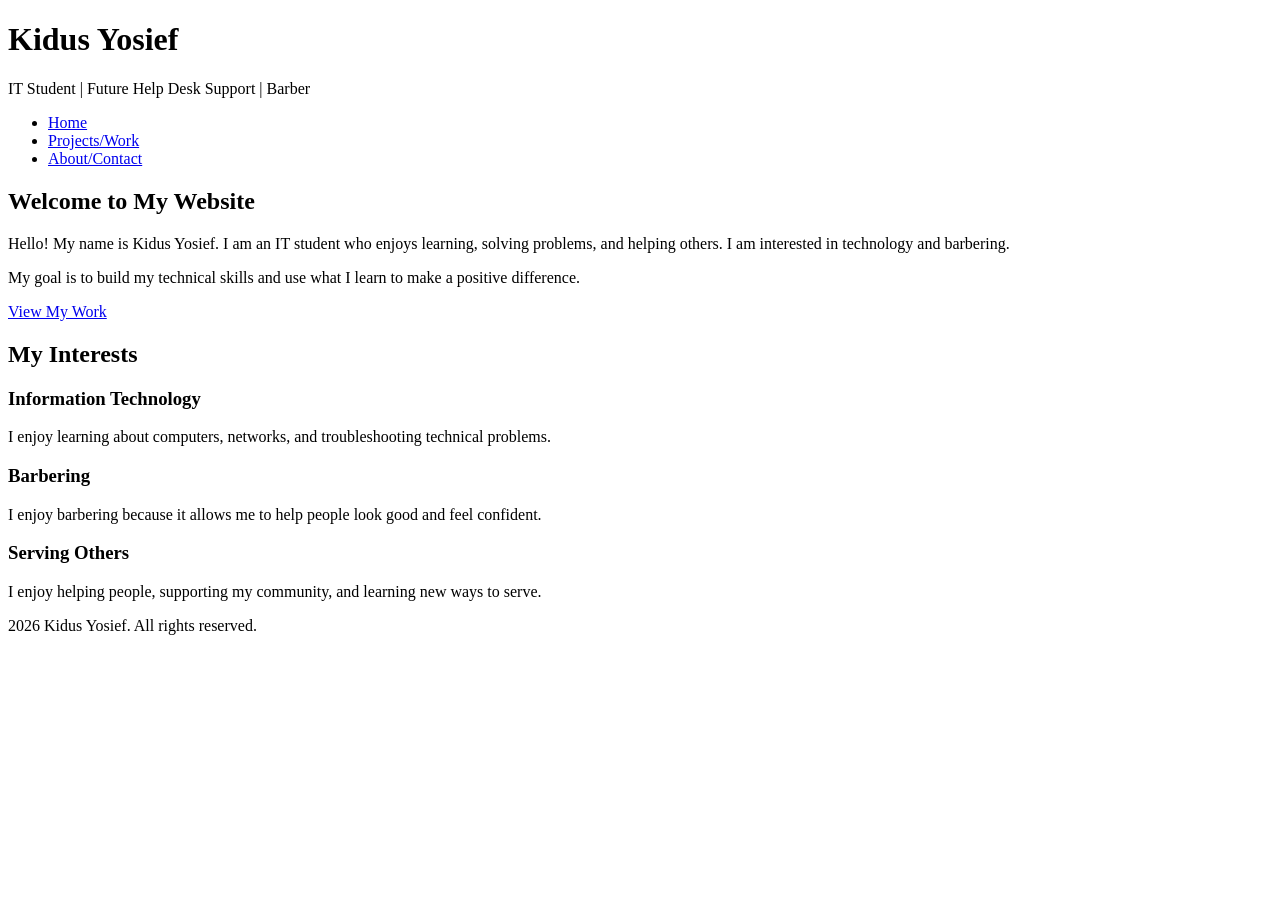
==== index.html @ e1d2c0df "Add files via upload" ====
<!DOCTYPE html>
<html lang="en">
<head>
    <meta charset="UTF-8">
    <meta name="viewport" content="width=device-width, initial-scale=1.0">
    <title>Kidus Yosief | Home</title>
</head>
<body>

    <header>
        <h1>Kidus Yosief</h1>
        <p>IT Student | Future Help Desk Support | Barber</p>

        <nav>
            <ul>
                <li><a href="index.html">Home</a></li>
                <li><a href="projects.html">Projects/Work</a></li>
                <li><a href="about.html">About/Contact</a></li>
            </ul>
        </nav>
    </header>

    <main>
        <section>
            <h2>Welcome to My Website</h2>
            <p>
                Hello! My name is Kidus Yosief. I am an IT student
                who enjoys learning, solving problems, and helping
                others. I am interested in technology and barbering.
            </p>
            <p>
                My goal is to build my technical skills and use
                what I learn to make a positive difference.
            </p>
            <a href="projects.html">View My Work</a>
        </section>

        <section>
            <h2>My Interests</h2>

            <article>
                <h3>Information Technology</h3>
                <p>
                    I enjoy learning about computers, networks,
                    and troubleshooting technical problems.
                </p>
            </article>

            <article>
                <h3>Barbering</h3>
                <p>
                    I enjoy barbering because it allows me to
                    help people look good and feel confident.
                </p>
            </article>

            <article>
                <h3>Serving Others</h3>
                <p>
                    I enjoy helping people, supporting my community,
                    and learning new ways to serve.
                </p>
            </article>
        </section>
    </main>

    <footer>
        <p>2026 Kidus Yosief. All rights reserved.</p>
    </footer>

</body>
</html>
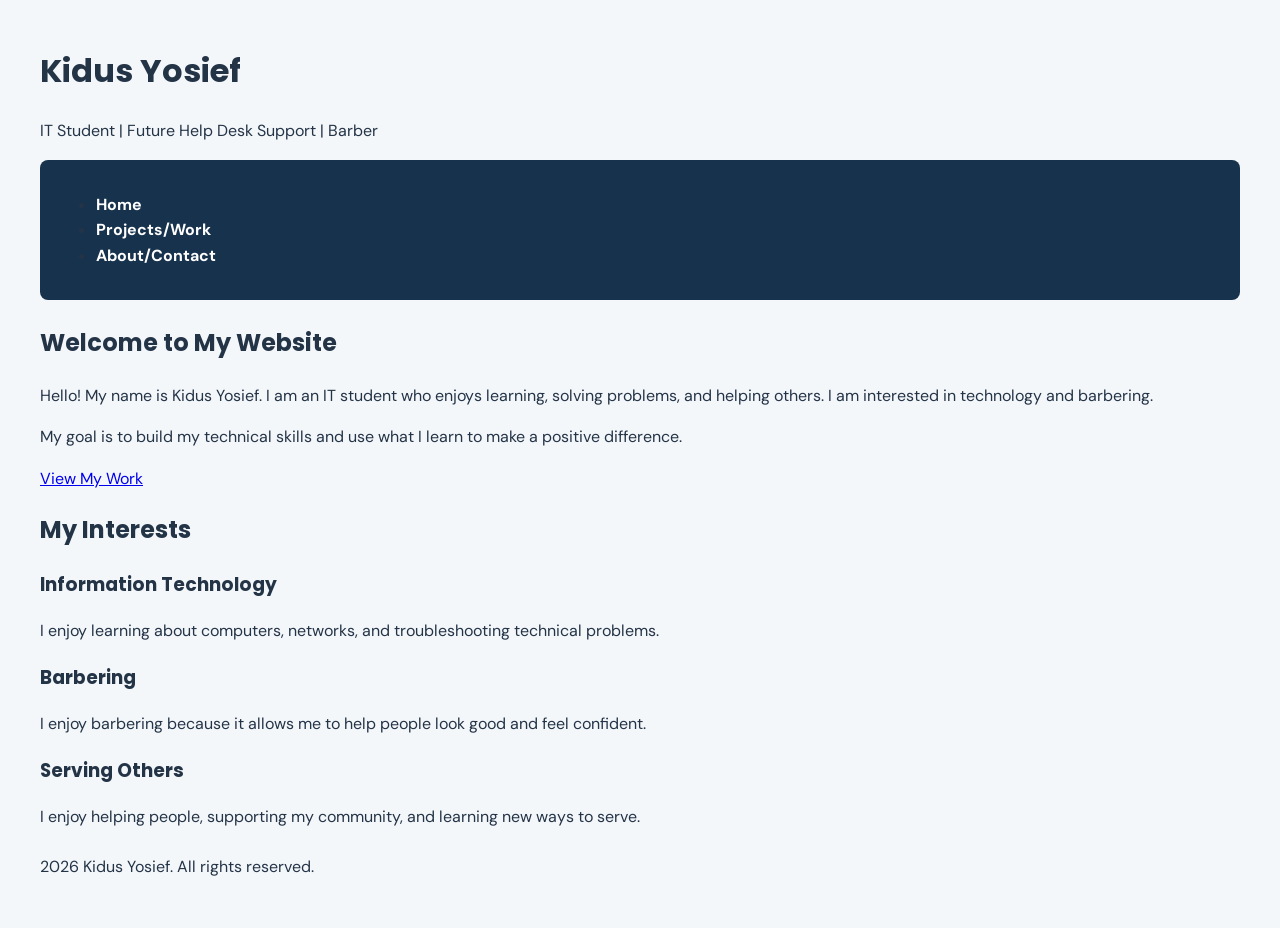
==== commit 5ece2ce4: "Link stylesheet in index.html Added a link to an external stylesheet for styling." ====
--- a/index.html
+++ b/index.html
@@ -5,6 +5,7 @@
     <meta charset="UTF-8">
     <meta name="viewport" content="width=device-width, initial-scale=1.0">
     <title>Kidus Yosief | Home</title>
+    <link rel="stylesheet" href="style.css">
 </head>
 <body>
 
--- a/style.css
+++ b/style.css
@@ -0,0 +1,65 @@
+/* Google Fonts */
+@import url('https://fonts.googleapis.com/css2?family=DM+Sans:wght@400;500;700&family=Poppins:wght@600;700&display=swap');
+
+/* Basic styles */
+* {
+  box-sizing: border-box;
+}
+
+body {
+  margin: 0;
+  padding: 24px;
+  font-family: 'DM Sans', sans-serif;
+  background-color: #F4F7FA;
+  color: #243447;
+  line-height: 1.6;
+}
+
+h1, h2, h3 {
+  font-family: 'Poppins', sans-serif;
+}
+
+header, main, footer {
+  max-width: 1200px;
+  margin: 0 auto 24px;
+}
+
+nav {
+  display: flex;
+  flex-wrap: wrap;
+  gap: 16px;
+  padding: 16px;
+  background-color: #17324D;
+  border-radius: 8px;
+}
+
+nav a {
+  color: white;
+  text-decoration: none;
+  font-weight: 700;
+}
+
+nav a:hover {
+  text-decoration: underline;
+}
+
+/* Class selector */
+.project-grid {
+  display: grid;
+  grid-template-columns: repeat(2, minmax(0, 1fr));
+  gap: 24px;
+}
+
+.project-card {
+  padding: 24px;
+  background-color: white;
+  border: 1px solid #D5DEE8;
+  border-radius: 8px;
+}
+
+/* ID selector */
+#intro {
+  padding: 32px;
+  background-color: #DFEAF4;
+  border-radius: 8px;
+}
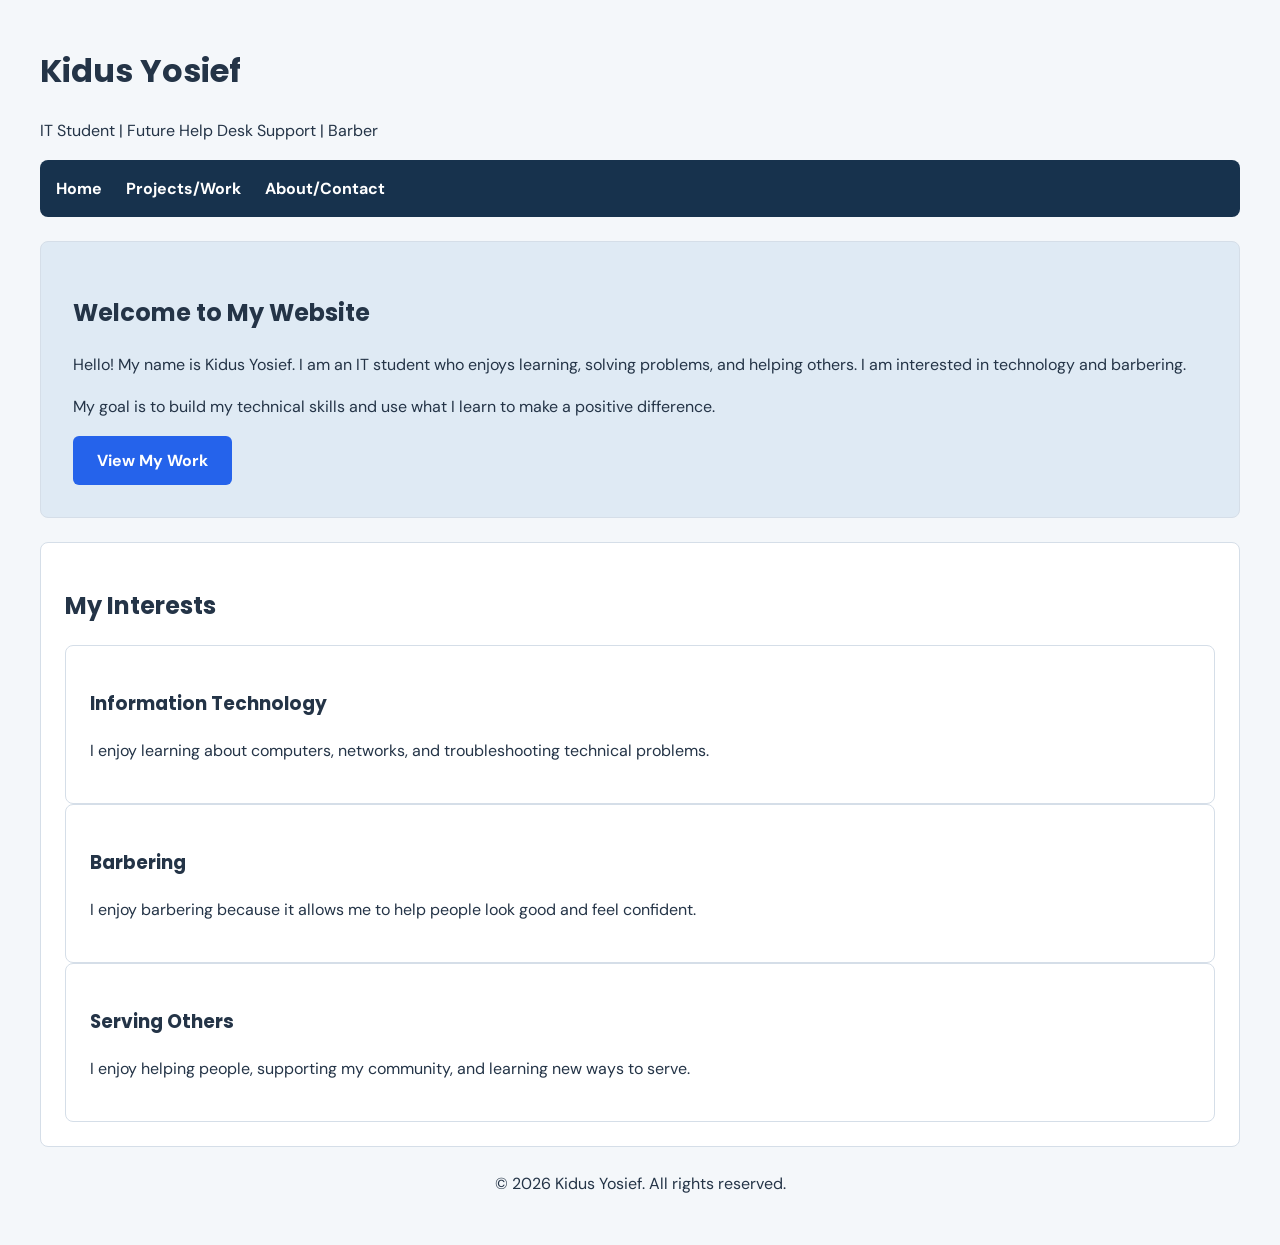
==== commit 59eeb501: "Enhance homepage with improved navigation accessibility and add button styles" ====
--- a/index.html
+++ b/index.html
@@ -13,9 +13,9 @@
         <h1>Kidus Yosief</h1>
         <p>IT Student | Future Help Desk Support | Barber</p>
 
-        <nav>
+        <nav aria-label="Main navigation">
             <ul>
-                <li><a href="index.html">Home</a></li>
+                <li><a href="index.html" aria-current="page">Home</a></li>
                 <li><a href="projects.html">Projects/Work</a></li>
                 <li><a href="about.html">About/Contact</a></li>
             </ul>
@@ -23,24 +23,29 @@
     </header>
 
     <main>
-        <section>
+        <section id="intro">
             <h2>Welcome to My Website</h2>
+
             <p>
                 Hello! My name is Kidus Yosief. I am an IT student
                 who enjoys learning, solving problems, and helping
                 others. I am interested in technology and barbering.
             </p>
+
             <p>
                 My goal is to build my technical skills and use
                 what I learn to make a positive difference.
             </p>
-            <a href="projects.html">View My Work</a>
+
+            <a class="button-link" href="projects.html">
+                View My Work
+            </a>
         </section>
 
         <section>
             <h2>My Interests</h2>
 
-            <article>
+            <article class="project-card">
                 <h3>Information Technology</h3>
                 <p>
                     I enjoy learning about computers, networks,
@@ -48,7 +53,7 @@
                 </p>
             </article>
 
-            <article>
+            <article class="project-card">
                 <h3>Barbering</h3>
                 <p>
                     I enjoy barbering because it allows me to
@@ -56,7 +61,7 @@
                 </p>
             </article>
 
-            <article>
+            <article class="project-card">
                 <h3>Serving Others</h3>
                 <p>
                     I enjoy helping people, supporting my community,
@@ -67,7 +72,7 @@
     </main>
 
     <footer>
-        <p>2026 Kidus Yosief. All rights reserved.</p>
+        <p>&copy; 2026 Kidus Yosief. All rights reserved.</p>
     </footer>
 
 </body>
--- a/style.css
+++ b/style.css
@@ -1,3 +1,4 @@
+
 /* Google Fonts */
 @import url('https://fonts.googleapis.com/css2?family=DM+Sans:wght@400;500;700&family=Poppins:wght@600;700&display=swap');
 
@@ -17,6 +18,7 @@
 
 h1, h2, h3 {
   font-family: 'Poppins', sans-serif;
+  color: #243447;
 }
 
 header, main, footer {
@@ -24,17 +26,24 @@
   margin: 0 auto 24px;
 }
 
+/* Navigation */
 nav {
+  padding: 16px;
+  background-color: #17324D;
+  border-radius: 8px;
+}
+
+nav ul {
   display: flex;
   flex-wrap: wrap;
-  gap: 16px;
-  padding: 16px;
-  background-color: #17324D;
-  border-radius: 8px;
+  gap: 24px;
+  list-style: none;
+  margin: 0;
+  padding: 0;
 }
 
 nav a {
-  color: white;
+  color: #FFFFFF;
   text-decoration: none;
   font-weight: 700;
 }
@@ -43,23 +52,198 @@
   text-decoration: underline;
 }
 
-/* Class selector */
+nav a:focus-visible,
+button:focus-visible,
+input:focus-visible,
+textarea:focus-visible {
+  outline: 3px solid #2563EB;
+  outline-offset: 3px;
+}
+
+/* Sections */
+main section {
+  margin-bottom: 24px;
+  padding: 24px;
+  background-color: #FFFFFF;
+  border: 1px solid #D5DEE8;
+  border-radius: 8px;
+}
+
+/* Project cards */
 .project-grid {
   display: grid;
-  grid-template-columns: repeat(2, minmax(0, 1fr));
+  grid-template-columns: repeat(3, minmax(0, 1fr));
   gap: 24px;
 }
 
 .project-card {
   padding: 24px;
-  background-color: white;
+  background-color: #FFFFFF;
   border: 1px solid #D5DEE8;
   border-radius: 8px;
 }
 
-/* ID selector */
+/* Introduction section */
 #intro {
   padding: 32px;
   background-color: #DFEAF4;
   border-radius: 8px;
 }
+
+/* Contact form */
+#contact-form {
+  max-width: 650px;
+  margin-top: 24px;
+}
+
+#contact-form fieldset {
+  border: 1px solid #AAB8C7;
+  border-radius: 8px;
+  padding: 20px;
+  margin-bottom: 20px;
+}
+
+#contact-form legend {
+  font-family: 'Poppins', sans-serif;
+  font-weight: 600;
+  padding: 0 8px;
+}
+
+.form-group {
+  display: flex;
+  flex-direction: column;
+  gap: 8px;
+  margin-bottom: 20px;
+}
+
+.form-group label {
+  font-weight: 700;
+}
+
+.form-group input,
+.form-group textarea {
+  width: 100%;
+  padding: 12px;
+  font: inherit;
+  color: #243447;
+  background-color: #FFFFFF;
+  border: 1px solid #64748B;
+  border-radius: 6px;
+}
+
+.form-group input:focus,
+.form-group textarea:focus {
+  border-color: #2563EB;
+}
+
+.form-group input[aria-invalid="true"],
+.form-group textarea[aria-invalid="true"] {
+  border: 2px solid #B42318;
+}
+
+.error-message {
+  color: #B42318;
+  font-weight: 700;
+  font-size: 14px;
+}
+
+/* Submit button */
+#contact-form button {
+  padding: 12px 24px;
+  background-color: #2563EB;
+  color: #FFFFFF;
+  border: none;
+  border-radius: 6px;
+  font: inherit;
+  font-weight: 700;
+  cursor: pointer;
+}
+
+#contact-form button:hover {
+  background-color: #17324D;
+}
+
+/* Footer */
+footer {
+  text-align: center;
+}
+
+/* TABLET RESPONSIVENESS */
+@media screen and (max-width: 768px) {
+  body {
+    padding: 16px;
+  }
+
+  h1 {
+    font-size: 32px;
+  }
+
+  h2 {
+    font-size: 26px;
+  }
+
+  .project-grid {
+    grid-template-columns: repeat(2, minmax(0, 1fr));
+    gap: 16px;
+  }
+
+  .project-card {
+    padding: 16px;
+  }
+}
+
+/* MOBILE RESPONSIVENESS */
+@media screen and (max-width: 480px) {
+  body {
+    padding: 8px;
+  }
+
+  h1 {
+    font-size: 26px;
+  }
+
+  h2 {
+    font-size: 22px;
+  }
+
+  nav ul {
+    flex-direction: column;
+    gap: 8px;
+  }
+
+  .project-grid {
+    grid-template-columns: 1fr;
+  }
+
+  .project-card {
+    padding: 16px;
+  }
+
+  #intro {
+    padding: 16px;
+  }
+
+  main section {
+    padding: 16px;
+  }
+
+  #contact-form fieldset {
+    padding: 12px;
+  }
+}
+
+/* Home page button */
+.button-link {
+  display: inline-block;
+  padding: 12px 24px;
+  background-color: #2563EB;
+  color: #FFFFFF;
+  text-decoration: none;
+  font-weight: 700;
+  border-radius: 6px;
+}
+
+.button-link:hover {
+  background-color: #17324D;
+  text-decoration: underline;
+}
